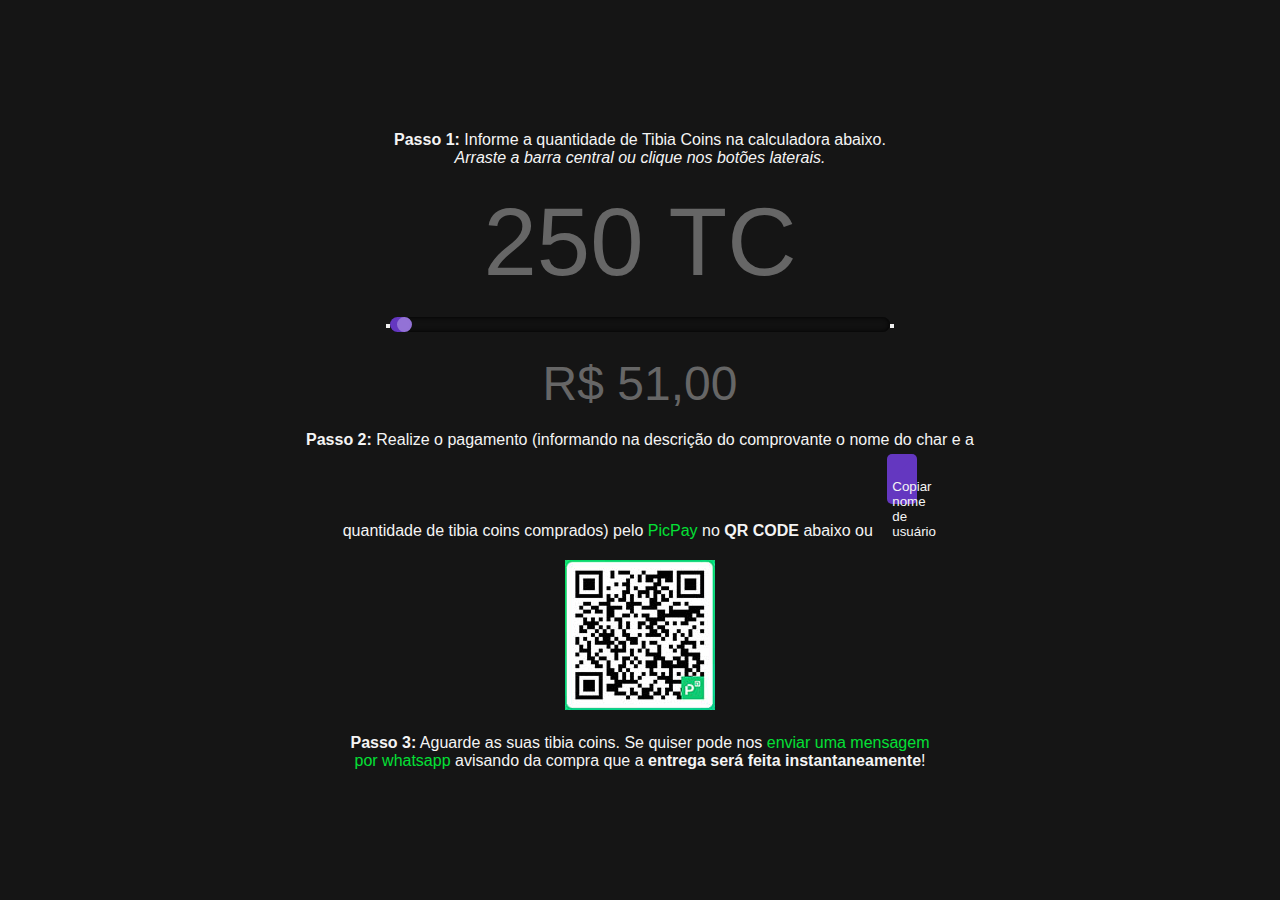
==== pages/comprar_cartao.html @ bf2997bd "[+] comprar com picpay, página de vendas" ====
<!DOCTYPE html>
<html lang="pt-br">
<head>
    <meta charset="UTF-8">
    <meta name="viewport" content="width=device-width initial-scale=1.0">
    <link rel="stylesheet" href="../style/style.css">
    <link rel="stylesheet" href="../style/toast.css">
    <link rel="shortcut icon" href="../brother_coins_logo.png">
    <title>Calculadora Brothers Coins - COMPRAR</title>
</head>
<body>
    <div id="content">
        <p class="info"><strong>Passo 1:</strong> Informe a quantidade de Tibia Coins na calculadora abaixo.<br><em>Arraste
            a barra central ou clique nos botões laterais.</em></p>
        <div id="tibiaCoinsValue">
            <span id="rangeValue" class="text">250 TC</span>
        </div>
        <div id="tibiaCoinsRanger">
            <button id="arrowLeft" class="arrow" onmousedown="mouseDown('left')" onmouseup="mouseUp()"
                    onclick="arrowLeftClick()"></button>
            <label>
                <input id="slider" type="range" class="range" value="250" min="25" max="15000"
                       step="25" onchange="rangeSlide()" oninput="rangeSlide()">
            </label>
            <button id="arrowRight" class="arrow" onmousedown="mouseDown('right')" onmouseup="mouseUp()"
                    onclick="arrowRightClick()"></button>
        </div>
        <span id="moneyValue" class="text">R$ 51,00</span>
        <p class="info"><strong>Passo 2:</strong> Realize o pagamento (informando na descrição do comprovante o nome do char e a<br>quantidade de tibia coins comprados) pelo
            <a class="green-link" href="https://www.picpay.com/site" target="_blank">PicPay</a> no <strong>QR CODE</strong> abaixo ou
            <button class="button" onclick="copyKey(`CARD`)">Copiar nome de usuário</button>
        </p>
        <img class="qr-pix-nubank" src="../images/qr-code-picpay-150.jpg" alt="QR CODE PIX">
        <p class = "info"><strong>Passo 3:</strong> Aguarde as suas tibia coins. Se quiser pode nos <a class="green-link"
                href="https://api.whatsapp.com/message/YAE7QHQXT4TTB1" target="_blank">enviar uma
            mensagem<br> por whatsapp</a> avisando da compra que a
            <strong>entrega será feita instantaneamente</strong>!
        </p>
    </div>

    <script src="../src/comprar.js"></script>
</body>
</html>
---- style/style.css ----
@import "colors.css";
@import "setas.css";
@import "devices/mobile.css";
@import "devices/tablet.css";
@import "devices/desktop.css";

* {
    margin: 0;
    padding: 0;
    font-family: 'Poppins', sans-serif;
}

body {
    display: flex;
    justify-content: center;
    align-items: center;
    min-height: 100vh;
    background-color: #151515;
    overflow: hidden;
}

div {
    position: relative;
    text-align: center;
}

body, html {
    height: 100%;
}

div.wrap {
    height: 100%;
    overflow: hidden;
}

#moneyValue {
    margin-top: 20px;
    margin-bottom: 20px;
}

#tibiaCoinsValue {
    margin-top: 20px;
    margin-bottom: 20px;
    text-align: center;
    align-items: center;
    justify-content: center;
}

#tibiaCoinsRanger {
    display: flex;
    align-items: center;
    justify-content: center;
}

.text {
    position: relative;
    display: block;
    text-align: center;
    color: #666;
}

.range {
    -webkit-appearance: none;
    background: #111;
    outline: none;
    overflow: hidden;
    box-shadow: inset 0 0 5px rgba(0, 0, 0, 1);
    height: 15px;
    border-radius: 15px;
}

.range::-webkit-slider-thumb {
    -webkit-appearance: none;
    background: var(--lilas);
    cursor: pointer;
    border: 2px solid var(--lilas);
    box-shadow: -407px 0 0 400px var(--roxo_bc);
    width: 15px;
    height: 15px;
    border-radius: 50%;
}

p {
    color: var(--info-text);
}

.button {
    border-radius: 5px;
    color: var(--info-text);
    background-color: var(--roxo_bc);
    outline: none;
}

.button:hover {
    cursor: pointer;
    background-color: var(--roxo_roxo);
}

.qr-pix-nubank {
    margin-top: 20px;
    margin-bottom: 20px;
}

#content {
    padding-left: 20px;
    padding-right: 20px;
}

.green-link {
    color: var(--green2);
    text-decoration: none;
}

.green-link:hover {
    text-decoration: underline;
    color: var(--green1);
}

.passo3-venda, .button-venda {
    margin-top: 15px;
}
---- style/toast.css ----
.toast {
    position: fixed;
    bottom: 0;
    left: 0;
    right: 0;
    margin: auto;
    max-width: 300px;
    padding: 6px;
    font-family: sans-serif;
    text-align: center;
    background: #ccc;
    color: #333;
    border: 1px solid #aaa;
    border-radius: 5px;
    box-shadow: 0 0 10px rgba(183, 183, 183, 0.5);

    visibility: hidden;
    opacity: 0;
    transition: opacity 0.8s, bottom 0.8s, visibility 0.8s;
}

.toast-visible {
    bottom: 45px;
    opacity: 1;
    visibility: visible;
}

.toast-success {
    background: var(--green1);
    border-color: var(--green2);
    color: var(--info-text);
}
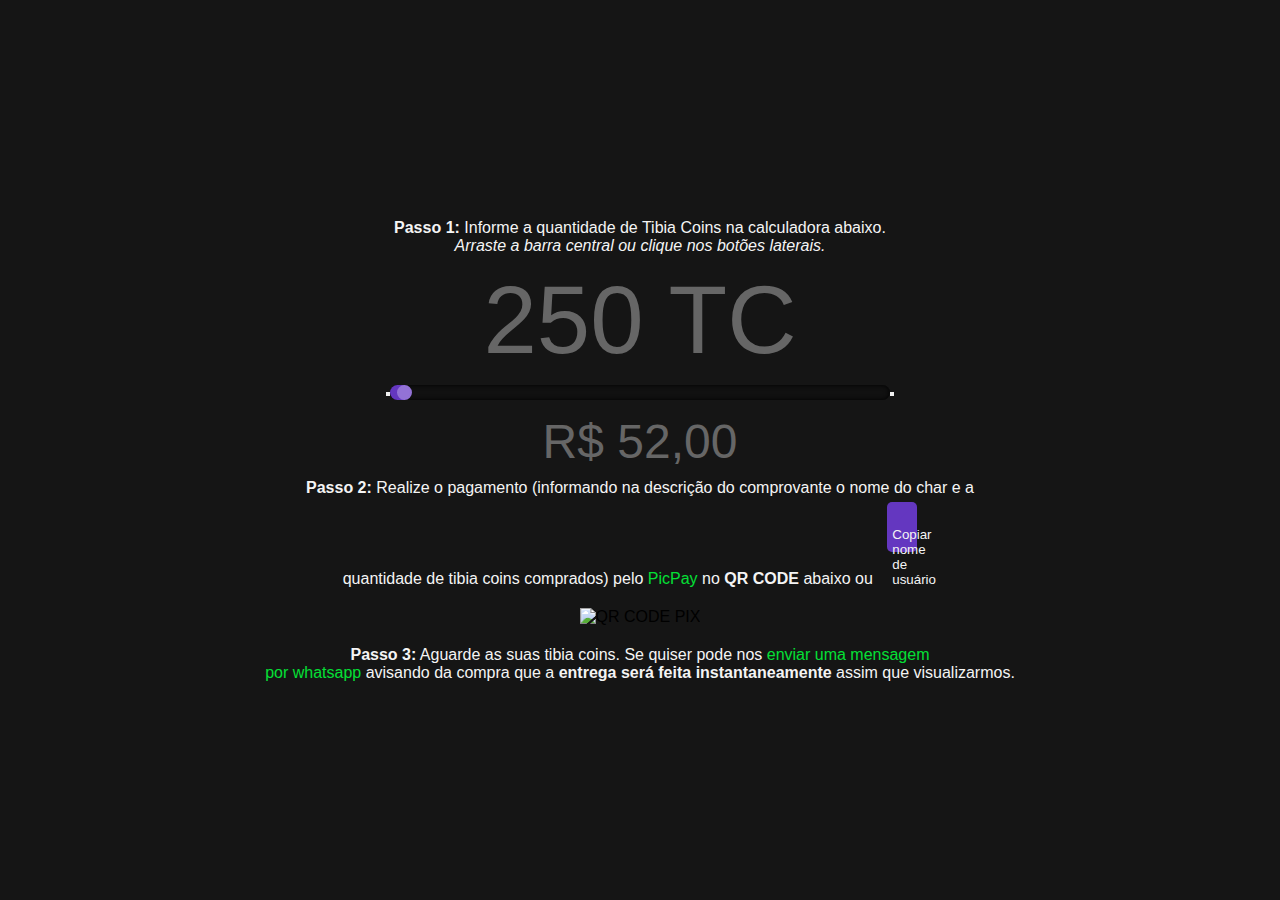
==== commit bb129d24: "[*] Atualização de informações" ====
--- a/pages/comprar_cartao.html
+++ b/pages/comprar_cartao.html
@@ -5,7 +5,7 @@
     <meta name="viewport" content="width=device-width initial-scale=1.0">
     <link rel="stylesheet" href="../style/style.css">
     <link rel="stylesheet" href="../style/toast.css">
-    <link rel="shortcut icon" href="../brother_coins_logo.png">
+    <link rel="shortcut icon" href="../brothers_coins_logo.png">
     <title>Calculadora Brothers Coins - COMPRAR</title>
 </head>
 <body>
@@ -25,16 +25,16 @@
             <button id="arrowRight" class="arrow" onmousedown="mouseDown('right')" onmouseup="mouseUp()"
                     onclick="arrowRightClick()"></button>
         </div>
-        <span id="moneyValue" class="text">R$ 51,00</span>
+        <span id="moneyValue" class="text">R$ 52,00</span>
         <p class="info"><strong>Passo 2:</strong> Realize o pagamento (informando na descrição do comprovante o nome do char e a<br>quantidade de tibia coins comprados) pelo
             <a class="green-link" href="https://www.picpay.com/site" target="_blank">PicPay</a> no <strong>QR CODE</strong> abaixo ou
             <button class="button" onclick="copyKey(`CARD`)">Copiar nome de usuário</button>
         </p>
-        <img class="qr-pix-nubank" src="../images/qr-code-picpay-150.jpg" alt="QR CODE PIX">
+        <img class="qr-pix" src="../images/qr-code-pix-150.png" alt="QR CODE PIX">
         <p class = "info"><strong>Passo 3:</strong> Aguarde as suas tibia coins. Se quiser pode nos <a class="green-link"
                 href="https://api.whatsapp.com/message/YAE7QHQXT4TTB1" target="_blank">enviar uma
             mensagem<br> por whatsapp</a> avisando da compra que a
-            <strong>entrega será feita instantaneamente</strong>!
+            <strong>entrega será feita instantaneamente</strong> assim que visualizarmos.
         </p>
     </div>
 
--- a/style/style.css
+++ b/style/style.css
@@ -34,13 +34,13 @@
 }
 
 #moneyValue {
-    margin-top: 20px;
-    margin-bottom: 20px;
+    margin-top: 10px;
+    margin-bottom: 10px;
 }
 
 #tibiaCoinsValue {
-    margin-top: 20px;
-    margin-bottom: 20px;
+    margin-top: 10px;
+    margin-bottom: 10px;
     text-align: center;
     align-items: center;
     justify-content: center;
@@ -96,7 +96,7 @@
     background-color: var(--roxo_roxo);
 }
 
-.qr-pix-nubank {
+.qr-pix {
     margin-top: 20px;
     margin-bottom: 20px;
 }
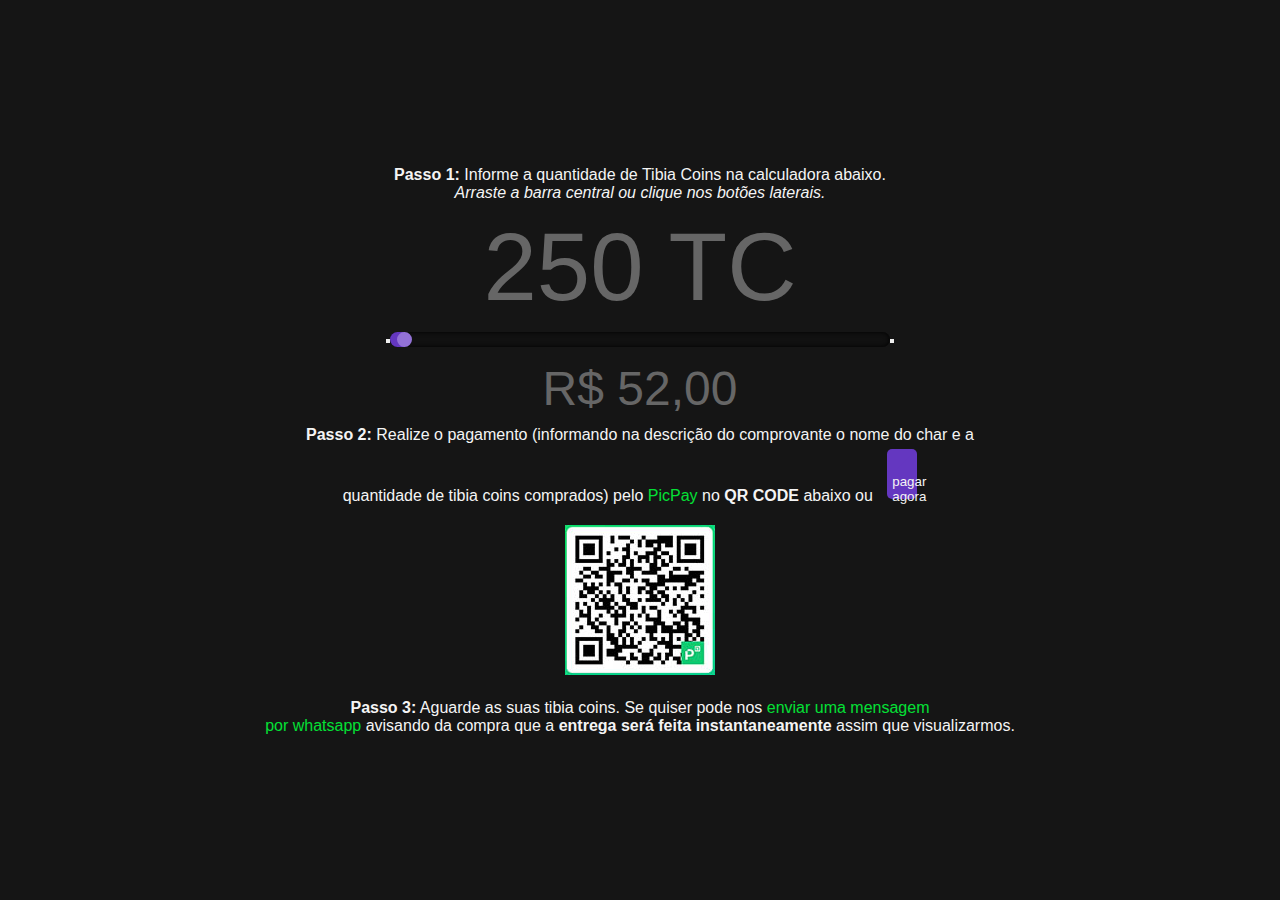
==== commit cfb6d64a: "[*]" ====
--- a/pages/comprar_cartao.html
+++ b/pages/comprar_cartao.html
@@ -28,9 +28,9 @@
         <span id="moneyValue" class="text">R$ 52,00</span>
         <p class="info"><strong>Passo 2:</strong> Realize o pagamento (informando na descrição do comprovante o nome do char e a<br>quantidade de tibia coins comprados) pelo
             <a class="green-link" href="https://www.picpay.com/site" target="_blank">PicPay</a> no <strong>QR CODE</strong> abaixo ou
-            <button class="button" onclick="copyKey(`CARD`)">Copiar nome de usuário</button>
+            <button class="button" onclick="openPicPayToPay()">pagar agora</button>
         </p>
-        <img class="qr-pix" src="../images/qr-code-pix-150.png" alt="QR CODE PIX">
+        <img class="qr-pix" src="../images/qr-code-picpay-150.jpg" alt="QR CODE PIX">
         <p class = "info"><strong>Passo 3:</strong> Aguarde as suas tibia coins. Se quiser pode nos <a class="green-link"
                 href="https://api.whatsapp.com/message/YAE7QHQXT4TTB1" target="_blank">enviar uma
             mensagem<br> por whatsapp</a> avisando da compra que a
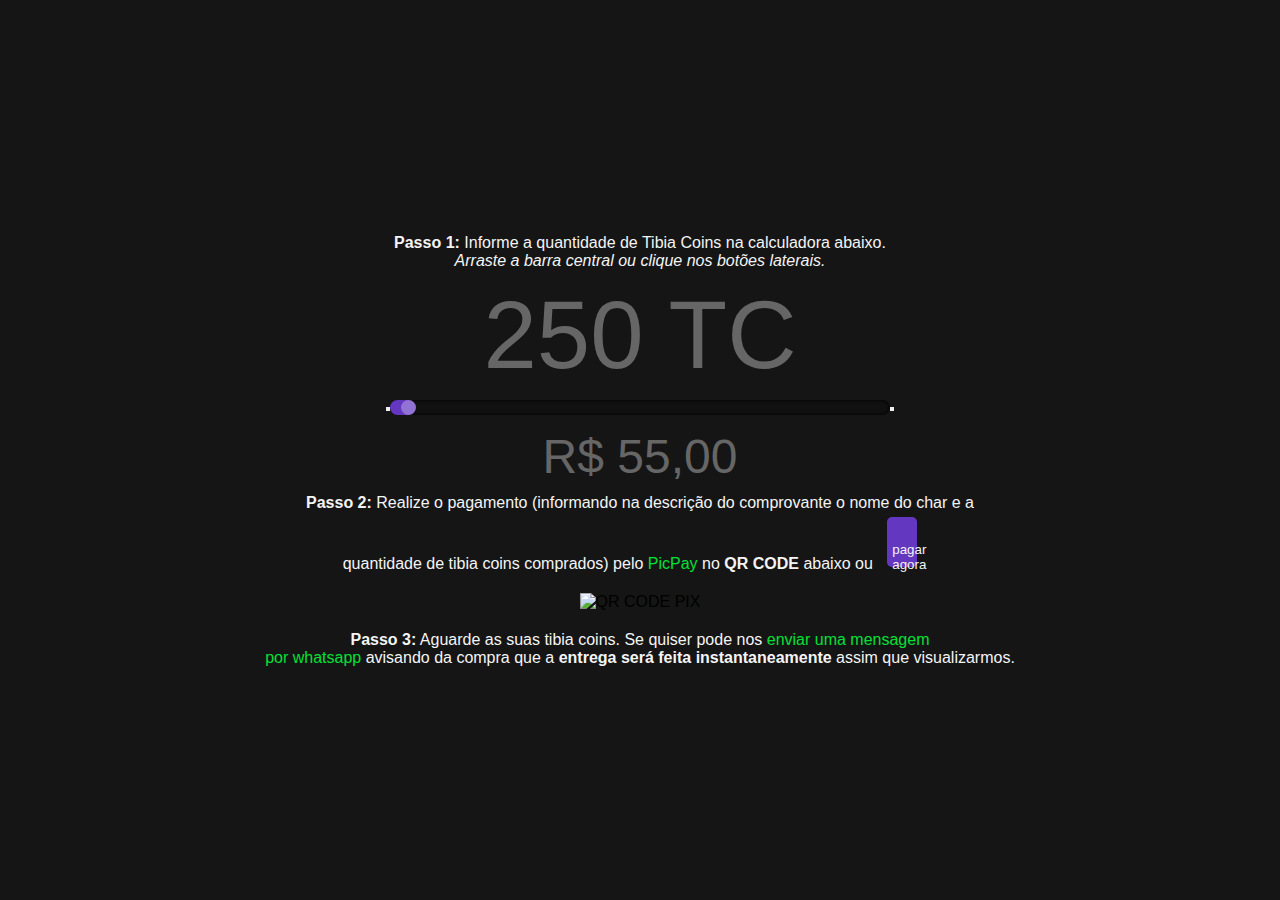
==== commit 3706c969: "[*] change prices and qr code pix" ====
--- a/pages/comprar_cartao.html
+++ b/pages/comprar_cartao.html
@@ -19,20 +19,20 @@
             <button id="arrowLeft" class="arrow" onmousedown="mouseDown('left')" onmouseup="mouseUp()"
                     onclick="arrowLeftClick()"></button>
             <label>
-                <input id="slider" type="range" class="range" value="250" min="25" max="15000"
+                <input id="slider" type="range" class="range" value="250" min="25" max="10000"
                        step="25" onchange="rangeSlide()" oninput="rangeSlide()">
             </label>
             <button id="arrowRight" class="arrow" onmousedown="mouseDown('right')" onmouseup="mouseUp()"
                     onclick="arrowRightClick()"></button>
         </div>
-        <span id="moneyValue" class="text">R$ 52,00</span>
+        <span id="moneyValue" class="text">R$ 55,00</span>
         <p class="info"><strong>Passo 2:</strong> Realize o pagamento (informando na descrição do comprovante o nome do char e a<br>quantidade de tibia coins comprados) pelo
             <a class="green-link" href="https://www.picpay.com/site" target="_blank">PicPay</a> no <strong>QR CODE</strong> abaixo ou
             <button class="button" onclick="openPicPayToPay()">pagar agora</button>
         </p>
-        <img class="qr-pix" src="../images/qr-code-picpay-150.jpg" alt="QR CODE PIX">
+        <img class="qr-pix" src="../images/alex-qr-code-picpay-150.jpg" alt="QR CODE PIX">
         <p class = "info"><strong>Passo 3:</strong> Aguarde as suas tibia coins. Se quiser pode nos <a class="green-link"
-                href="https://api.whatsapp.com/message/YAE7QHQXT4TTB1" target="_blank">enviar uma
+                                                                                                       href="https://wa.me/message/YAE7QHQXT4TTB1" target="_blank">enviar uma
             mensagem<br> por whatsapp</a> avisando da compra que a
             <strong>entrega será feita instantaneamente</strong> assim que visualizarmos.
         </p>
--- a/style/style.css
+++ b/style/style.css
@@ -99,6 +99,7 @@
 .qr-pix {
     margin-top: 20px;
     margin-bottom: 20px;
+    width: 150px;
 }
 
 #content {
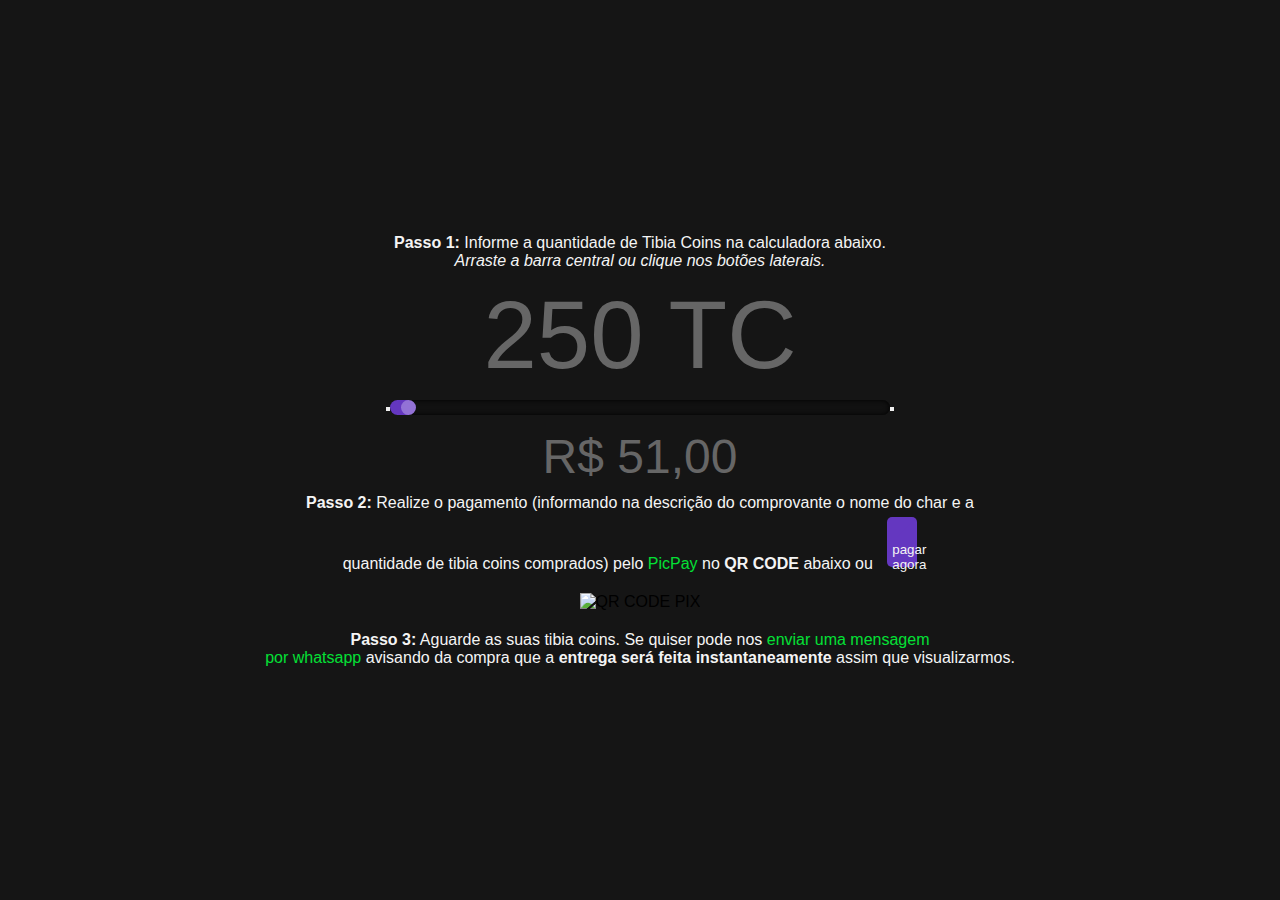
==== commit e841f58d: "update money value initialize" ====
--- a/pages/comprar_cartao.html
+++ b/pages/comprar_cartao.html
@@ -25,7 +25,7 @@
             <button id="arrowRight" class="arrow" onmousedown="mouseDown('right')" onmouseup="mouseUp()"
                     onclick="arrowRightClick()"></button>
         </div>
-        <span id="moneyValue" class="text">R$ 55,00</span>
+        <span id="moneyValue" class="text">R$ 51,00</span>
         <p class="info"><strong>Passo 2:</strong> Realize o pagamento (informando na descrição do comprovante o nome do char e a<br>quantidade de tibia coins comprados) pelo
             <a class="green-link" href="https://www.picpay.com/site" target="_blank">PicPay</a> no <strong>QR CODE</strong> abaixo ou
             <button class="button" onclick="openPicPayToPay()">pagar agora</button>
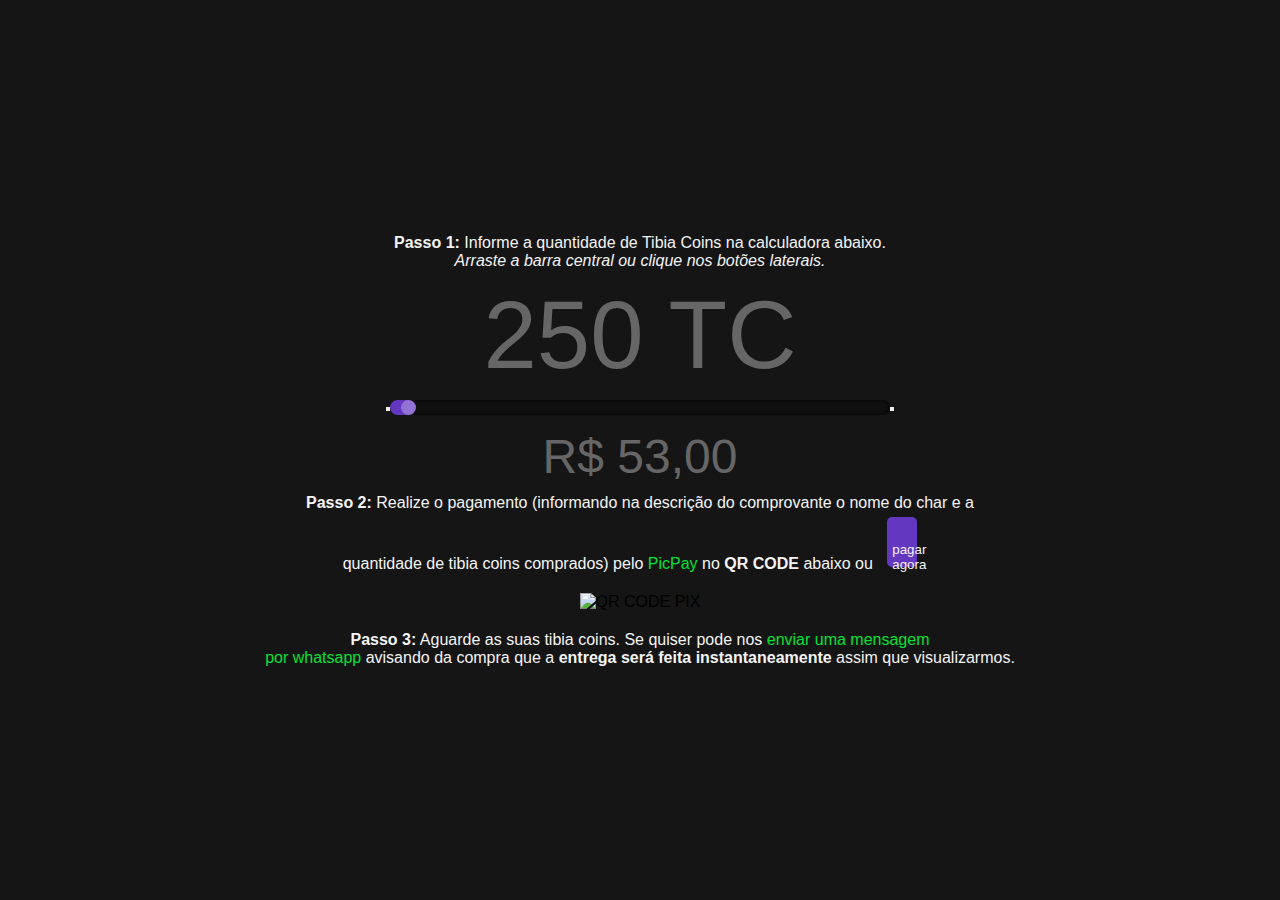
==== commit b0490901: "update money text logic" ====
--- a/pages/comprar_cartao.html
+++ b/pages/comprar_cartao.html
@@ -25,7 +25,7 @@
             <button id="arrowRight" class="arrow" onmousedown="mouseDown('right')" onmouseup="mouseUp()"
                     onclick="arrowRightClick()"></button>
         </div>
-        <span id="moneyValue" class="text">R$ 51,00</span>
+        <span id="moneyValue" class="text">R$ 53,00</span>
         <p class="info"><strong>Passo 2:</strong> Realize o pagamento (informando na descrição do comprovante o nome do char e a<br>quantidade de tibia coins comprados) pelo
             <a class="green-link" href="https://www.picpay.com/site" target="_blank">PicPay</a> no <strong>QR CODE</strong> abaixo ou
             <button class="button" onclick="openPicPayToPay()">pagar agora</button>
